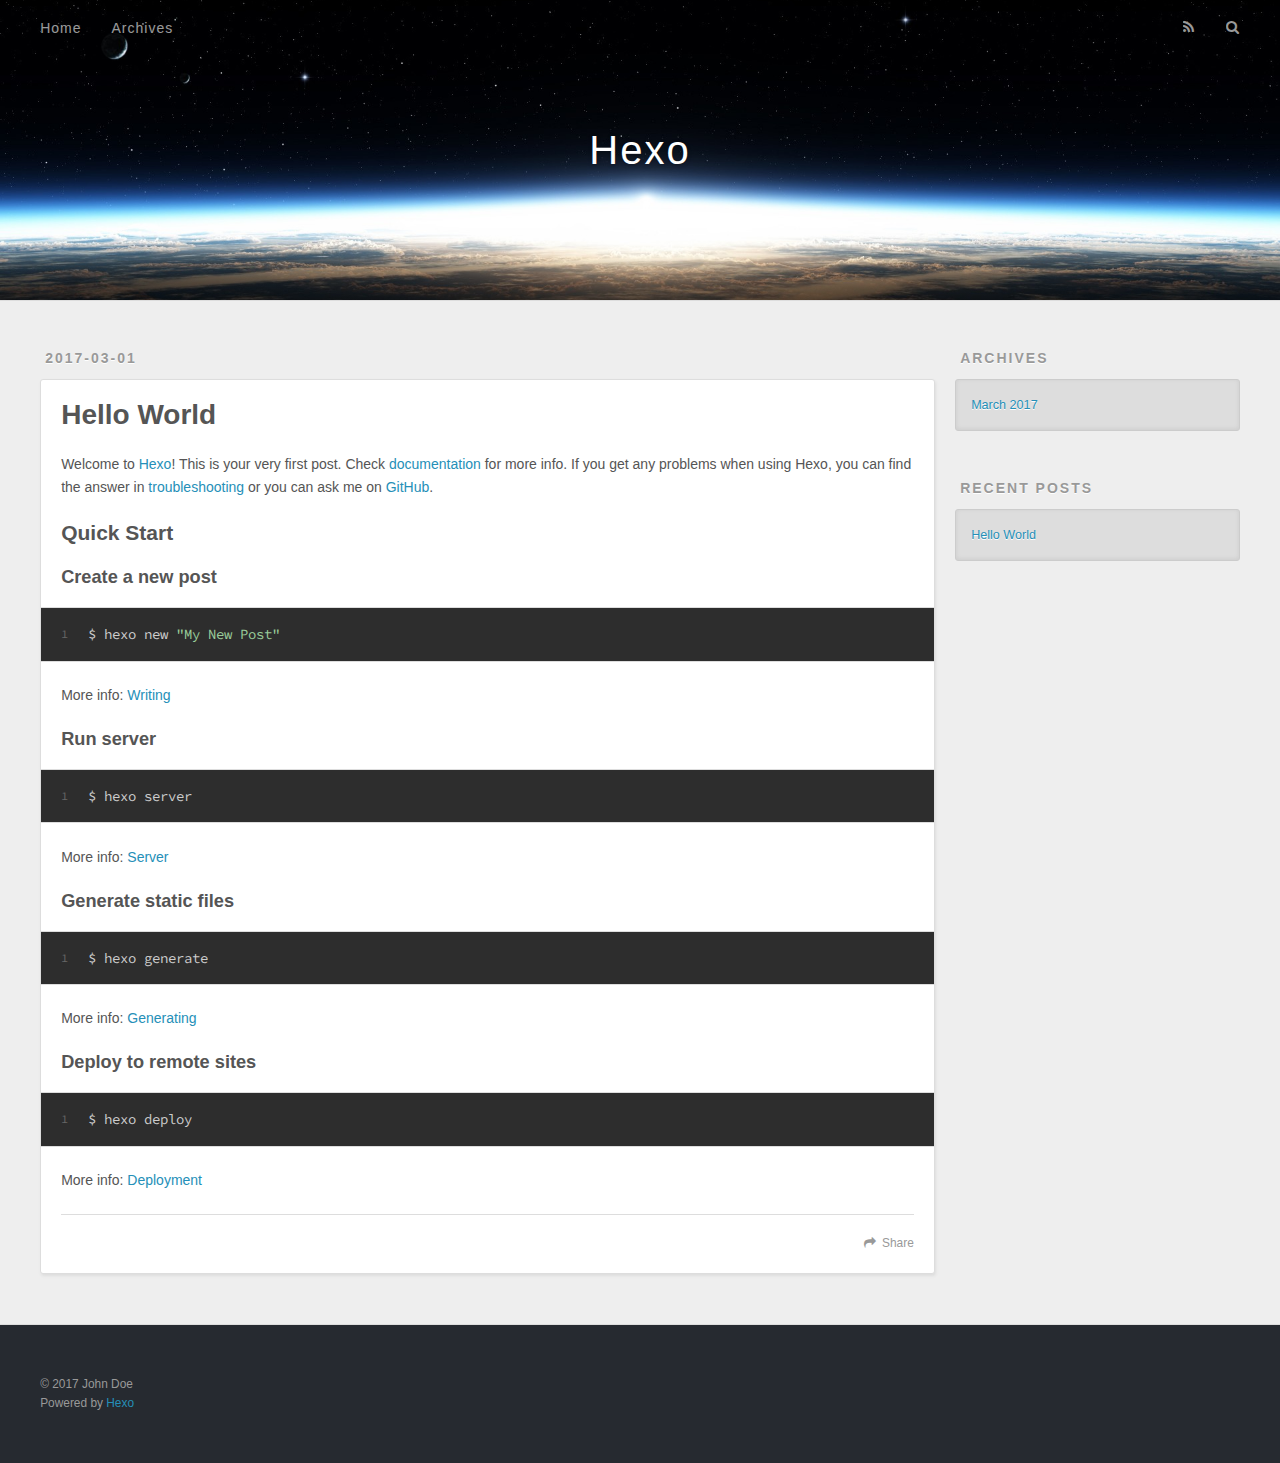
==== index.html @ dafea515 "Site updated: 2017-03-01 22:00:14" ====
<!DOCTYPE html>
<html>
<head>
  <meta charset="utf-8">
  
  <title>Hexo</title>
  <meta name="viewport" content="width=device-width, initial-scale=1, maximum-scale=1">
  <meta property="og:type" content="website">
<meta property="og:title" content="Hexo">
<meta property="og:url" content="http://yoursite.com/index.html">
<meta property="og:site_name" content="Hexo">
<meta name="twitter:card" content="summary">
<meta name="twitter:title" content="Hexo">
  
    <link rel="alternate" href="/atom.xml" title="Hexo" type="application/atom+xml">
  
  
    <link rel="icon" href="/favicon.png">
  
  
    <link href="//fonts.googleapis.com/css?family=Source+Code+Pro" rel="stylesheet" type="text/css">
  
  <link rel="stylesheet" href="/css/style.css">
  

</head>

<body>
  <div id="container">
    <div id="wrap">
      <header id="header">
  <div id="banner"></div>
  <div id="header-outer" class="outer">
    <div id="header-title" class="inner">
      <h1 id="logo-wrap">
        <a href="/" id="logo">Hexo</a>
      </h1>
      
    </div>
    <div id="header-inner" class="inner">
      <nav id="main-nav">
        <a id="main-nav-toggle" class="nav-icon"></a>
        
          <a class="main-nav-link" href="/">Home</a>
        
          <a class="main-nav-link" href="/archives">Archives</a>
        
      </nav>
      <nav id="sub-nav">
        
          <a id="nav-rss-link" class="nav-icon" href="/atom.xml" title="RSS Feed"></a>
        
        <a id="nav-search-btn" class="nav-icon" title="Search"></a>
      </nav>
      <div id="search-form-wrap">
        <form action="//google.com/search" method="get" accept-charset="UTF-8" class="search-form"><input type="search" name="q" results="0" class="search-form-input" placeholder="Search"><button type="submit" class="search-form-submit">&#xF002;</button><input type="hidden" name="sitesearch" value="http://yoursite.com"></form>
      </div>
    </div>
  </div>
</header>
      <div class="outer">
        <section id="main">
  
    <article id="post-hello-world" class="article article-type-post" itemscope itemprop="blogPost">
  <div class="article-meta">
    <a href="/2017/03/01/hello-world/" class="article-date">
  <time datetime="2017-03-01T09:30:20.244Z" itemprop="datePublished">2017-03-01</time>
</a>
    
  </div>
  <div class="article-inner">
    
    
      <header class="article-header">
        
  
    <h1 itemprop="name">
      <a class="article-title" href="/2017/03/01/hello-world/">Hello World</a>
    </h1>
  

      </header>
    
    <div class="article-entry" itemprop="articleBody">
      
        <p>Welcome to <a href="https://hexo.io/" target="_blank" rel="external">Hexo</a>! This is your very first post. Check <a href="https://hexo.io/docs/" target="_blank" rel="external">documentation</a> for more info. If you get any problems when using Hexo, you can find the answer in <a href="https://hexo.io/docs/troubleshooting.html" target="_blank" rel="external">troubleshooting</a> or you can ask me on <a href="https://github.com/hexojs/hexo/issues" target="_blank" rel="external">GitHub</a>.</p>
<h2 id="Quick-Start"><a href="#Quick-Start" class="headerlink" title="Quick Start"></a>Quick Start</h2><h3 id="Create-a-new-post"><a href="#Create-a-new-post" class="headerlink" title="Create a new post"></a>Create a new post</h3><figure class="highlight bash"><table><tr><td class="gutter"><pre><div class="line">1</div></pre></td><td class="code"><pre><div class="line">$ hexo new <span class="string">"My New Post"</span></div></pre></td></tr></table></figure>
<p>More info: <a href="https://hexo.io/docs/writing.html" target="_blank" rel="external">Writing</a></p>
<h3 id="Run-server"><a href="#Run-server" class="headerlink" title="Run server"></a>Run server</h3><figure class="highlight bash"><table><tr><td class="gutter"><pre><div class="line">1</div></pre></td><td class="code"><pre><div class="line">$ hexo server</div></pre></td></tr></table></figure>
<p>More info: <a href="https://hexo.io/docs/server.html" target="_blank" rel="external">Server</a></p>
<h3 id="Generate-static-files"><a href="#Generate-static-files" class="headerlink" title="Generate static files"></a>Generate static files</h3><figure class="highlight bash"><table><tr><td class="gutter"><pre><div class="line">1</div></pre></td><td class="code"><pre><div class="line">$ hexo generate</div></pre></td></tr></table></figure>
<p>More info: <a href="https://hexo.io/docs/generating.html" target="_blank" rel="external">Generating</a></p>
<h3 id="Deploy-to-remote-sites"><a href="#Deploy-to-remote-sites" class="headerlink" title="Deploy to remote sites"></a>Deploy to remote sites</h3><figure class="highlight bash"><table><tr><td class="gutter"><pre><div class="line">1</div></pre></td><td class="code"><pre><div class="line">$ hexo deploy</div></pre></td></tr></table></figure>
<p>More info: <a href="https://hexo.io/docs/deployment.html" target="_blank" rel="external">Deployment</a></p>

      
    </div>
    <footer class="article-footer">
      <a data-url="http://yoursite.com/2017/03/01/hello-world/" data-id="cizr14esw0000bw0eva4n0uul" class="article-share-link">Share</a>
      
      
    </footer>
  </div>
  
</article>


  

</section>
        
          <aside id="sidebar">
  
    

  
    

  
    
  
    
  <div class="widget-wrap">
    <h3 class="widget-title">Archives</h3>
    <div class="widget">
      <ul class="archive-list"><li class="archive-list-item"><a class="archive-list-link" href="/archives/2017/03/">March 2017</a></li></ul>
    </div>
  </div>


  
    
  <div class="widget-wrap">
    <h3 class="widget-title">Recent Posts</h3>
    <div class="widget">
      <ul>
        
          <li>
            <a href="/2017/03/01/hello-world/">Hello World</a>
          </li>
        
      </ul>
    </div>
  </div>

  
</aside>
        
      </div>
      <footer id="footer">
  
  <div class="outer">
    <div id="footer-info" class="inner">
      &copy; 2017 John Doe<br>
      Powered by <a href="http://hexo.io/" target="_blank">Hexo</a>
    </div>
  </div>
</footer>
    </div>
    <nav id="mobile-nav">
  
    <a href="/" class="mobile-nav-link">Home</a>
  
    <a href="/archives" class="mobile-nav-link">Archives</a>
  
</nav>
    

<script src="//ajax.googleapis.com/ajax/libs/jquery/2.0.3/jquery.min.js"></script>


  <link rel="stylesheet" href="/fancybox/jquery.fancybox.css">
  <script src="/fancybox/jquery.fancybox.pack.js"></script>


<script src="/js/script.js"></script>

  </div>
</body>
</html>
---- css/style.css ----
body {
  width: 100%;
}
body:before,
body:after {
  content: "";
  display: table;
}
body:after {
  clear: both;
}
html,
body,
div,
span,
applet,
object,
iframe,
h1,
h2,
h3,
h4,
h5,
h6,
p,
blockquote,
pre,
a,
abbr,
acronym,
address,
big,
cite,
code,
del,
dfn,
em,
img,
ins,
kbd,
q,
s,
samp,
small,
strike,
strong,
sub,
sup,
tt,
var,
dl,
dt,
dd,
ol,
ul,
li,
fieldset,
form,
label,
legend,
table,
caption,
tbody,
tfoot,
thead,
tr,
th,
td {
  margin: 0;
  padding: 0;
  border: 0;
  outline: 0;
  font-weight: inherit;
  font-style: inherit;
  font-family: inherit;
  font-size: 100%;
  vertical-align: baseline;
}
body {
  line-height: 1;
  color: #000;
  background: #fff;
}
ol,
ul {
  list-style: none;
}
table {
  border-collapse: separate;
  border-spacing: 0;
  vertical-align: middle;
}
caption,
th,
td {
  text-align: left;
  font-weight: normal;
  vertical-align: middle;
}
a img {
  border: none;
}
input,
button {
  margin: 0;
  padding: 0;
}
input::-moz-focus-inner,
button::-moz-focus-inner {
  border: 0;
  padding: 0;
}
@font-face {
  font-family: FontAwesome;
  font-style: normal;
  font-weight: normal;
  src: url("fonts/fontawesome-webfont.eot?v=#4.0.3");
  src: url("fonts/fontawesome-webfont.eot?#iefix&v=#4.0.3") format("embedded-opentype"), url("fonts/fontawesome-webfont.woff?v=#4.0.3") format("woff"), url("fonts/fontawesome-webfont.ttf?v=#4.0.3") format("truetype"), url("fonts/fontawesome-webfont.svg#fontawesomeregular?v=#4.0.3") format("svg");
}
html,
body,
#container {
  height: 100%;
}
body {
  background: #eee;
  font: 14px "Helvetica Neue", Helvetica, Arial, sans-serif;
  -webkit-text-size-adjust: 100%;
}
.outer {
  max-width: 1220px;
  margin: 0 auto;
  padding: 0 20px;
}
.outer:before,
.outer:after {
  content: "";
  display: table;
}
.outer:after {
  clear: both;
}
.inner {
  display: inline;
  float: left;
  width: 98.33333333333333%;
  margin: 0 0.833333333333333%;
}
.left,
.alignleft {
  float: left;
}
.right,
.alignright {
  float: right;
}
.clear {
  clear: both;
}
#container {
  position: relative;
}
.mobile-nav-on {
  overflow: hidden;
}
#wrap {
  height: 100%;
  width: 100%;
  position: absolute;
  top: 0;
  left: 0;
  -webkit-transition: 0.2s ease-out;
  -moz-transition: 0.2s ease-out;
  -ms-transition: 0.2s ease-out;
  transition: 0.2s ease-out;
  z-index: 1;
  background: #eee;
}
.mobile-nav-on #wrap {
  left: 280px;
}
@media screen and (min-width: 768px) {
  #main {
    display: inline;
    float: left;
    width: 73.33333333333333%;
    margin: 0 0.833333333333333%;
  }
}
.article-date,
.article-category-link,
.archive-year,
.widget-title {
  text-decoration: none;
  text-transform: uppercase;
  letter-spacing: 2px;
  color: #999;
  margin-bottom: 1em;
  margin-left: 5px;
  line-height: 1em;
  text-shadow: 0 1px #fff;
  font-weight: bold;
}
.article-inner,
.archive-article-inner {
  background: #fff;
  -webkit-box-shadow: 1px 2px 3px #ddd;
  box-shadow: 1px 2px 3px #ddd;
  border: 1px solid #ddd;
  border-radius: 3px;
}
.article-entry h1,
.widget h1 {
  font-size: 2em;
}
.article-entry h2,
.widget h2 {
  font-size: 1.5em;
}
.article-entry h3,
.widget h3 {
  font-size: 1.3em;
}
.article-entry h4,
.widget h4 {
  font-size: 1.2em;
}
.article-entry h5,
.widget h5 {
  font-size: 1em;
}
.article-entry h6,
.widget h6 {
  font-size: 1em;
  color: #999;
}
.article-entry hr,
.widget hr {
  border: 1px dashed #ddd;
}
.article-entry strong,
.widget strong {
  font-weight: bold;
}
.article-entry em,
.widget em,
.article-entry cite,
.widget cite {
  font-style: italic;
}
.article-entry sup,
.widget sup,
.article-entry sub,
.widget sub {
  font-size: 0.75em;
  line-height: 0;
  position: relative;
  vertical-align: baseline;
}
.article-entry sup,
.widget sup {
  top: -0.5em;
}
.article-entry sub,
.widget sub {
  bottom: -0.2em;
}
.article-entry small,
.widget small {
  font-size: 0.85em;
}
.article-entry acronym,
.widget acronym,
.article-entry abbr,
.widget abbr {
  border-bottom: 1px dotted;
}
.article-entry ul,
.widget ul,
.article-entry ol,
.widget ol,
.article-entry dl,
.widget dl {
  margin: 0 20px;
  line-height: 1.6em;
}
.article-entry ul ul,
.widget ul ul,
.article-entry ol ul,
.widget ol ul,
.article-entry ul ol,
.widget ul ol,
.article-entry ol ol,
.widget ol ol {
  margin-top: 0;
  margin-bottom: 0;
}
.article-entry ul,
.widget ul {
  list-style: disc;
}
.article-entry ol,
.widget ol {
  list-style: decimal;
}
.article-entry dt,
.widget dt {
  font-weight: bold;
}
#header {
  height: 300px;
  position: relative;
  border-bottom: 1px solid #ddd;
}
#header:before,
#header:after {
  content: "";
  position: absolute;
  left: 0;
  right: 0;
  height: 40px;
}
#header:before {
  top: 0;
  background: -webkit-linear-gradient(rgba(0,0,0,0.2), transparent);
  background: -moz-linear-gradient(rgba(0,0,0,0.2), transparent);
  background: -ms-linear-gradient(rgba(0,0,0,0.2), transparent);
  background: linear-gradient(rgba(0,0,0,0.2), transparent);
}
#header:after {
  bottom: 0;
  background: -webkit-linear-gradient(transparent, rgba(0,0,0,0.2));
  background: -moz-linear-gradient(transparent, rgba(0,0,0,0.2));
  background: -ms-linear-gradient(transparent, rgba(0,0,0,0.2));
  background: linear-gradient(transparent, rgba(0,0,0,0.2));
}
#header-outer {
  height: 100%;
  position: relative;
}
#header-inner {
  position: relative;
  overflow: hidden;
}
#banner {
  position: absolute;
  top: 0;
  left: 0;
  width: 100%;
  height: 100%;
  background: url("images/banner.jpg") center #000;
  -webkit-background-size: cover;
  -moz-background-size: cover;
  background-size: cover;
  z-index: -1;
}
#header-title {
  text-align: center;
  height: 40px;
  position: absolute;
  top: 50%;
  left: 0;
  margin-top: -20px;
}
#logo,
#subtitle {
  text-decoration: none;
  color: #fff;
  font-weight: 300;
  text-shadow: 0 1px 4px rgba(0,0,0,0.3);
}
#logo {
  font-size: 40px;
  line-height: 40px;
  letter-spacing: 2px;
}
#subtitle {
  font-size: 16px;
  line-height: 16px;
  letter-spacing: 1px;
}
#subtitle-wrap {
  margin-top: 16px;
}
#main-nav {
  float: left;
  margin-left: -15px;
}
.nav-icon,
.main-nav-link {
  float: left;
  color: #fff;
  opacity: 0.6;
  text-decoration: none;
  text-shadow: 0 1px rgba(0,0,0,0.2);
  -webkit-transition: opacity 0.2s;
  -moz-transition: opacity 0.2s;
  -ms-transition: opacity 0.2s;
  transition: opacity 0.2s;
  display: block;
  padding: 20px 15px;
}
.nav-icon:hover,
.main-nav-link:hover {
  opacity: 1;
}
.nav-icon {
  font-family: FontAwesome;
  text-align: center;
  font-size: 14px;
  width: 14px;
  height: 14px;
  padding: 20px 15px;
  position: relative;
  cursor: pointer;
}
.main-nav-link {
  font-weight: 300;
  letter-spacing: 1px;
}
@media screen and (max-width: 479px) {
  .main-nav-link {
    display: none;
  }
}
#main-nav-toggle {
  display: none;
}
#main-nav-toggle:before {
  content: "\f0c9";
}
@media screen and (max-width: 479px) {
  #main-nav-toggle {
    display: block;
  }
}
#sub-nav {
  float: right;
  margin-right: -15px;
}
#nav-rss-link:before {
  content: "\f09e";
}
#nav-search-btn:before {
  content: "\f002";
}
#search-form-wrap {
  position: absolute;
  top: 15px;
  width: 150px;
  height: 30px;
  right: -150px;
  opacity: 0;
  -webkit-transition: 0.2s ease-out;
  -moz-transition: 0.2s ease-out;
  -ms-transition: 0.2s ease-out;
  transition: 0.2s ease-out;
}
#search-form-wrap.on {
  opacity: 1;
  right: 0;
}
@media screen and (max-width: 479px) {
  #search-form-wrap {
    width: 100%;
    right: -100%;
  }
}
.search-form {
  position: absolute;
  top: 0;
  left: 0;
  right: 0;
  background: #fff;
  padding: 5px 15px;
  border-radius: 15px;
  -webkit-box-shadow: 0 0 10px rgba(0,0,0,0.3);
  box-shadow: 0 0 10px rgba(0,0,0,0.3);
}
.search-form-input {
  border: none;
  background: none;
  color: #555;
  width: 100%;
  font: 13px "Helvetica Neue", Helvetica, Arial, sans-serif;
  outline: none;
}
.search-form-input::-webkit-search-results-decoration,
.search-form-input::-webkit-search-cancel-button {
  -webkit-appearance: none;
}
.search-form-submit {
  position: absolute;
  top: 50%;
  right: 10px;
  margin-top: -7px;
  font: 13px FontAwesome;
  border: none;
  background: none;
  color: #bbb;
  cursor: pointer;
}
.search-form-submit:hover,
.search-form-submit:focus {
  color: #777;
}
.article {
  margin: 50px 0;
}
.article-inner {
  overflow: hidden;
}
.article-meta:before,
.article-meta:after {
  content: "";
  display: table;
}
.article-meta:after {
  clear: both;
}
.article-date {
  float: left;
}
.article-category {
  float: left;
  line-height: 1em;
  color: #ccc;
  text-shadow: 0 1px #fff;
  margin-left: 8px;
}
.article-category:before {
  content: "\2022";
}
.article-category-link {
  margin: 0 12px 1em;
}
.article-header {
  padding: 20px 20px 0;
}
.article-title {
  text-decoration: none;
  font-size: 2em;
  font-weight: bold;
  color: #555;
  line-height: 1.1em;
  -webkit-transition: color 0.2s;
  -moz-transition: color 0.2s;
  -ms-transition: color 0.2s;
  transition: color 0.2s;
}
a.article-title:hover {
  color: #258fb8;
}
.article-entry {
  color: #555;
  padding: 0 20px;
}
.article-entry:before,
.article-entry:after {
  content: "";
  display: table;
}
.article-entry:after {
  clear: both;
}
.article-entry p,
.article-entry table {
  line-height: 1.6em;
  margin: 1.6em 0;
}
.article-entry h1,
.article-entry h2,
.article-entry h3,
.article-entry h4,
.article-entry h5,
.article-entry h6 {
  font-weight: bold;
}
.article-entry h1,
.article-entry h2,
.article-entry h3,
.article-entry h4,
.article-entry h5,
.article-entry h6 {
  line-height: 1.1em;
  margin: 1.1em 0;
}
.article-entry a {
  color: #258fb8;
  text-decoration: none;
}
.article-entry a:hover {
  text-decoration: underline;
}
.article-entry ul,
.article-entry ol,
.article-entry dl {
  margin-top: 1.6em;
  margin-bottom: 1.6em;
}
.article-entry img,
.article-entry video {
  max-width: 100%;
  height: auto;
  display: block;
  margin: auto;
}
.article-entry iframe {
  border: none;
}
.article-entry table {
  width: 100%;
  border-collapse: collapse;
  border-spacing: 0;
}
.article-entry th {
  font-weight: bold;
  border-bottom: 3px solid #ddd;
  padding-bottom: 0.5em;
}
.article-entry td {
  border-bottom: 1px solid #ddd;
  padding: 10px 0;
}
.article-entry blockquote {
  font-family: Georgia, "Times New Roman", serif;
  font-size: 1.4em;
  margin: 1.6em 20px;
  text-align: center;
}
.article-entry blockquote footer {
  font-size: 14px;
  margin: 1.6em 0;
  font-family: "Helvetica Neue", Helvetica, Arial, sans-serif;
}
.article-entry blockquote footer cite:before {
  content: "—";
  padding: 0 0.5em;
}
.article-entry .pullquote {
  text-align: left;
  width: 45%;
  margin: 0;
}
.article-entry .pullquote.left {
  margin-left: 0.5em;
  margin-right: 1em;
}
.article-entry .pullquote.right {
  margin-right: 0.5em;
  margin-left: 1em;
}
.article-entry .caption {
  color: #999;
  display: block;
  font-size: 0.9em;
  margin-top: 0.5em;
  position: relative;
  text-align: center;
}
.article-entry .video-container {
  position: relative;
  padding-top: 56.25%;
  height: 0;
  overflow: hidden;
}
.article-entry .video-container iframe,
.article-entry .video-container object,
.article-entry .video-container embed {
  position: absolute;
  top: 0;
  left: 0;
  width: 100%;
  height: 100%;
  margin-top: 0;
}
.article-more-link a {
  display: inline-block;
  line-height: 1em;
  padding: 6px 15px;
  border-radius: 15px;
  background: #eee;
  color: #999;
  text-shadow: 0 1px #fff;
  text-decoration: none;
}
.article-more-link a:hover {
  background: #258fb8;
  color: #fff;
  text-decoration: none;
  text-shadow: 0 1px #1e7293;
}
.article-footer {
  font-size: 0.85em;
  line-height: 1.6em;
  border-top: 1px solid #ddd;
  padding-top: 1.6em;
  margin: 0 20px 20px;
}
.article-footer:before,
.article-footer:after {
  content: "";
  display: table;
}
.article-footer:after {
  clear: both;
}
.article-footer a {
  color: #999;
  text-decoration: none;
}
.article-footer a:hover {
  color: #555;
}
.article-tag-list-item {
  float: left;
  margin-right: 10px;
}
.article-tag-list-link:before {
  content: "#";
}
.article-comment-link {
  float: right;
}
.article-comment-link:before {
  content: "\f075";
  font-family: FontAwesome;
  padding-right: 8px;
}
.article-share-link {
  cursor: pointer;
  float: right;
  margin-left: 20px;
}
.article-share-link:before {
  content: "\f064";
  font-family: FontAwesome;
  padding-right: 6px;
}
#article-nav {
  position: relative;
}
#article-nav:before,
#article-nav:after {
  content: "";
  display: table;
}
#article-nav:after {
  clear: both;
}
@media screen and (min-width: 768px) {
  #article-nav {
    margin: 50px 0;
  }
  #article-nav:before {
    width: 8px;
    height: 8px;
    position: absolute;
    top: 50%;
    left: 50%;
    margin-top: -4px;
    margin-left: -4px;
    content: "";
    border-radius: 50%;
    background: #ddd;
    -webkit-box-shadow: 0 1px 2px #fff;
    box-shadow: 0 1px 2px #fff;
  }
}
.article-nav-link-wrap {
  text-decoration: none;
  text-shadow: 0 1px #fff;
  color: #999;
  -webkit-box-sizing: border-box;
  -moz-box-sizing: border-box;
  box-sizing: border-box;
  margin-top: 50px;
  text-align: center;
  display: block;
}
.article-nav-link-wrap:hover {
  color: #555;
}
@media screen and (min-width: 768px) {
  .article-nav-link-wrap {
    width: 50%;
    margin-top: 0;
  }
}
@media screen and (min-width: 768px) {
  #article-nav-newer {
    float: left;
    text-align: right;
    padding-right: 20px;
  }
}
@media screen and (min-width: 768px) {
  #article-nav-older {
    float: right;
    text-align: left;
    padding-left: 20px;
  }
}
.article-nav-caption {
  text-transform: uppercase;
  letter-spacing: 2px;
  color: #ddd;
  line-height: 1em;
  font-weight: bold;
}
#article-nav-newer .article-nav-caption {
  margin-right: -2px;
}
.article-nav-title {
  font-size: 0.85em;
  line-height: 1.6em;
  margin-top: 0.5em;
}
.article-share-box {
  position: absolute;
  display: none;
  background: #fff;
  -webkit-box-shadow: 1px 2px 10px rgba(0,0,0,0.2);
  box-shadow: 1px 2px 10px rgba(0,0,0,0.2);
  border-radius: 3px;
  margin-left: -145px;
  overflow: hidden;
  z-index: 1;
}
.article-share-box.on {
  display: block;
}
.article-share-input {
  width: 100%;
  background: none;
  -webkit-box-sizing: border-box;
  -moz-box-sizing: border-box;
  box-sizing: border-box;
  font: 14px "Helvetica Neue", Helvetica, Arial, sans-serif;
  padding: 0 15px;
  color: #555;
  outline: none;
  border: 1px solid #ddd;
  border-radius: 3px 3px 0 0;
  height: 36px;
  line-height: 36px;
}
.article-share-links {
  background: #eee;
}
.article-share-links:before,
.article-share-links:after {
  content: "";
  display: table;
}
.article-share-links:after {
  clear: both;
}
.article-share-twitter,
.article-share-facebook,
.article-share-pinterest,
.article-share-google {
  width: 50px;
  height: 36px;
  display: block;
  float: left;
  position: relative;
  color: #999;
  text-shadow: 0 1px #fff;
}
.article-share-twitter:before,
.article-share-facebook:before,
.article-share-pinterest:before,
.article-share-google:before {
  font-size: 20px;
  font-family: FontAwesome;
  width: 20px;
  height: 20px;
  position: absolute;
  top: 50%;
  left: 50%;
  margin-top: -10px;
  margin-left: -10px;
  text-align: center;
}
.article-share-twitter:hover,
.article-share-facebook:hover,
.article-share-pinterest:hover,
.article-share-google:hover {
  color: #fff;
}
.article-share-twitter:before {
  content: "\f099";
}
.article-share-twitter:hover {
  background: #00aced;
  text-shadow: 0 1px #008abe;
}
.article-share-facebook:before {
  content: "\f09a";
}
.article-share-facebook:hover {
  background: #3b5998;
  text-shadow: 0 1px #2f477a;
}
.article-share-pinterest:before {
  content: "\f0d2";
}
.article-share-pinterest:hover {
  background: #cb2027;
  text-shadow: 0 1px #a21a1f;
}
.article-share-google:before {
  content: "\f0d5";
}
.article-share-google:hover {
  background: #dd4b39;
  text-shadow: 0 1px #be3221;
}
.article-gallery {
  background: #000;
  position: relative;
}
.article-gallery-photos {
  position: relative;
  overflow: hidden;
}
.article-gallery-img {
  display: none;
  max-width: 100%;
}
.article-gallery-img:first-child {
  display: block;
}
.article-gallery-img.loaded {
  position: absolute;
  display: block;
}
.article-gallery-img img {
  display: block;
  max-width: 100%;
  margin: 0 auto;
}
#comments {
  background: #fff;
  -webkit-box-shadow: 1px 2px 3px #ddd;
  box-shadow: 1px 2px 3px #ddd;
  padding: 20px;
  border: 1px solid #ddd;
  border-radius: 3px;
  margin: 50px 0;
}
#comments a {
  color: #258fb8;
}
.archives-wrap {
  margin: 50px 0;
}
.archives:before,
.archives:after {
  content: "";
  display: table;
}
.archives:after {
  clear: both;
}
.archive-year-wrap {
  margin-bottom: 1em;
}
.archives {
  -webkit-column-gap: 10px;
  -moz-column-gap: 10px;
  column-gap: 10px;
}
@media screen and (min-width: 480px) and (max-width: 767px) {
  .archives {
    -webkit-column-count: 2;
    -moz-column-count: 2;
    column-count: 2;
  }
}
@media screen and (min-width: 768px) {
  .archives {
    -webkit-column-count: 3;
    -moz-column-count: 3;
    column-count: 3;
  }
}
.archive-article {
  -webkit-column-break-inside: avoid;
  page-break-inside: avoid;
  overflow: hidden;
  break-inside: avoid-column;
}
.archive-article-inner {
  padding: 10px;
  margin-bottom: 15px;
}
.archive-article-title {
  text-decoration: none;
  font-weight: bold;
  color: #555;
  -webkit-transition: color 0.2s;
  -moz-transition: color 0.2s;
  -ms-transition: color 0.2s;
  transition: color 0.2s;
  line-height: 1.6em;
}
.archive-article-title:hover {
  color: #258fb8;
}
.archive-article-footer {
  margin-top: 1em;
}
.archive-article-date {
  color: #999;
  text-decoration: none;
  font-size: 0.85em;
  line-height: 1em;
  margin-bottom: 0.5em;
  display: block;
}
#page-nav {
  margin: 50px auto;
  background: #fff;
  -webkit-box-shadow: 1px 2px 3px #ddd;
  box-shadow: 1px 2px 3px #ddd;
  border: 1px solid #ddd;
  border-radius: 3px;
  text-align: center;
  color: #999;
  overflow: hidden;
}
#page-nav:before,
#page-nav:after {
  content: "";
  display: table;
}
#page-nav:after {
  clear: both;
}
#page-nav a,
#page-nav span {
  padding: 10px 20px;
  line-height: 1;
  height: 2ex;
}
#page-nav a {
  color: #999;
  text-decoration: none;
}
#page-nav a:hover {
  background: #999;
  color: #fff;
}
#page-nav .prev {
  float: left;
}
#page-nav .next {
  float: right;
}
#page-nav .page-number {
  display: inline-block;
}
@media screen and (max-width: 479px) {
  #page-nav .page-number {
    display: none;
  }
}
#page-nav .current {
  color: #555;
  font-weight: bold;
}
#page-nav .space {
  color: #ddd;
}
#footer {
  background: #262a30;
  padding: 50px 0;
  border-top: 1px solid #ddd;
  color: #999;
}
#footer a {
  color: #258fb8;
  text-decoration: none;
}
#footer a:hover {
  text-decoration: underline;
}
#footer-info {
  line-height: 1.6em;
  font-size: 0.85em;
}
.article-entry pre,
.article-entry .highlight {
  background: #2d2d2d;
  margin: 0 -20px;
  padding: 15px 20px;
  border-style: solid;
  border-color: #ddd;
  border-width: 1px 0;
  overflow: auto;
  color: #ccc;
  line-height: 22.400000000000002px;
}
.article-entry .highlight .gutter pre,
.article-entry .gist .gist-file .gist-data .line-numbers {
  color: #666;
  font-size: 0.85em;
}
.article-entry pre,
.article-entry code {
  font-family: "Source Code Pro", Consolas, Monaco, Menlo, Consolas, monospace;
}
.article-entry code {
  background: #eee;
  text-shadow: 0 1px #fff;
  padding: 0 0.3em;
}
.article-entry pre code {
  background: none;
  text-shadow: none;
  padding: 0;
}
.article-entry .highlight pre {
  border: none;
  margin: 0;
  padding: 0;
}
.article-entry .highlight table {
  margin: 0;
  width: auto;
}
.article-entry .highlight td {
  border: none;
  padding: 0;
}
.article-entry .highlight figcaption {
  font-size: 0.85em;
  color: #999;
  line-height: 1em;
  margin-bottom: 1em;
}
.article-entry .highlight figcaption:before,
.article-entry .highlight figcaption:after {
  content: "";
  display: table;
}
.article-entry .highlight figcaption:after {
  clear: both;
}
.article-entry .highlight figcaption a {
  float: right;
}
.article-entry .highlight .gutter pre {
  text-align: right;
  padding-right: 20px;
}
.article-entry .highlight .line {
  height: 22.400000000000002px;
}
.article-entry .highlight .line.marked {
  background: #515151;
}
.article-entry .gist {
  margin: 0 -20px;
  border-style: solid;
  border-color: #ddd;
  border-width: 1px 0;
  background: #2d2d2d;
  padding: 15px 20px 15px 0;
}
.article-entry .gist .gist-file {
  border: none;
  font-family: "Source Code Pro", Consolas, Monaco, Menlo, Consolas, monospace;
  margin: 0;
}
.article-entry .gist .gist-file .gist-data {
  background: none;
  border: none;
}
.article-entry .gist .gist-file .gist-data .line-numbers {
  background: none;
  border: none;
  padding: 0 20px 0 0;
}
.article-entry .gist .gist-file .gist-data .line-data {
  padding: 0 !important;
}
.article-entry .gist .gist-file .highlight {
  margin: 0;
  padding: 0;
  border: none;
}
.article-entry .gist .gist-file .gist-meta {
  background: #2d2d2d;
  color: #999;
  font: 0.85em "Helvetica Neue", Helvetica, Arial, sans-serif;
  text-shadow: 0 0;
  padding: 0;
  margin-top: 1em;
  margin-left: 20px;
}
.article-entry .gist .gist-file .gist-meta a {
  color: #258fb8;
  font-weight: normal;
}
.article-entry .gist .gist-file .gist-meta a:hover {
  text-decoration: underline;
}
pre .comment,
pre .title {
  color: #999;
}
pre .variable,
pre .attribute,
pre .tag,
pre .regexp,
pre .ruby .constant,
pre .xml .tag .title,
pre .xml .pi,
pre .xml .doctype,
pre .html .doctype,
pre .css .id,
pre .css .class,
pre .css .pseudo {
  color: #f2777a;
}
pre .number,
pre .preprocessor,
pre .built_in,
pre .literal,
pre .params,
pre .constant {
  color: #f99157;
}
pre .class,
pre .ruby .class .title,
pre .css .rules .attribute {
  color: #9c9;
}
pre .string,
pre .value,
pre .inheritance,
pre .header,
pre .ruby .symbol,
pre .xml .cdata {
  color: #9c9;
}
pre .css .hexcolor {
  color: #6cc;
}
pre .function,
pre .python .decorator,
pre .python .title,
pre .ruby .function .title,
pre .ruby .title .keyword,
pre .perl .sub,
pre .javascript .title,
pre .coffeescript .title {
  color: #69c;
}
pre .keyword,
pre .javascript .function {
  color: #c9c;
}
@media screen and (max-width: 479px) {
  #mobile-nav {
    position: absolute;
    top: 0;
    left: 0;
    width: 280px;
    height: 100%;
    background: #191919;
    border-right: 1px solid #fff;
  }
}
@media screen and (max-width: 479px) {
  .mobile-nav-link {
    display: block;
    color: #999;
    text-decoration: none;
    padding: 15px 20px;
    font-weight: bold;
  }
  .mobile-nav-link:hover {
    color: #fff;
  }
}
@media screen and (min-width: 768px) {
  #sidebar {
    display: inline;
    float: left;
    width: 23.333333333333332%;
    margin: 0 0.833333333333333%;
  }
}
.widget-wrap {
  margin: 50px 0;
}
.widget {
  color: #777;
  text-shadow: 0 1px #fff;
  background: #ddd;
  -webkit-box-shadow: 0 -1px 4px #ccc inset;
  box-shadow: 0 -1px 4px #ccc inset;
  border: 1px solid #ccc;
  padding: 15px;
  border-radius: 3px;
}
.widget a {
  color: #258fb8;
  text-decoration: none;
}
.widget a:hover {
  text-decoration: underline;
}
.widget ul ul,
.widget ol ul,
.widget dl ul,
.widget ul ol,
.widget ol ol,
.widget dl ol,
.widget ul dl,
.widget ol dl,
.widget dl dl {
  margin-left: 15px;
  list-style: disc;
}
.widget {
  line-height: 1.6em;
  word-wrap: break-word;
  font-size: 0.9em;
}
.widget ul,
.widget ol {
  list-style: none;
  margin: 0;
}
.widget ul ul,
.widget ol ul,
.widget ul ol,
.widget ol ol {
  margin: 0 20px;
}
.widget ul ul,
.widget ol ul {
  list-style: disc;
}
.widget ul ol,
.widget ol ol {
  list-style: decimal;
}
.category-list-count,
.tag-list-count,
.archive-list-count {
  padding-left: 5px;
  color: #999;
  font-size: 0.85em;
}
.category-list-count:before,
.tag-list-count:before,
.archive-list-count:before {
  content: "(";
}
.category-list-count:after,
.tag-list-count:after,
.archive-list-count:after {
  content: ")";
}
.tagcloud a {
  margin-right: 5px;
  display: inline-block;
}
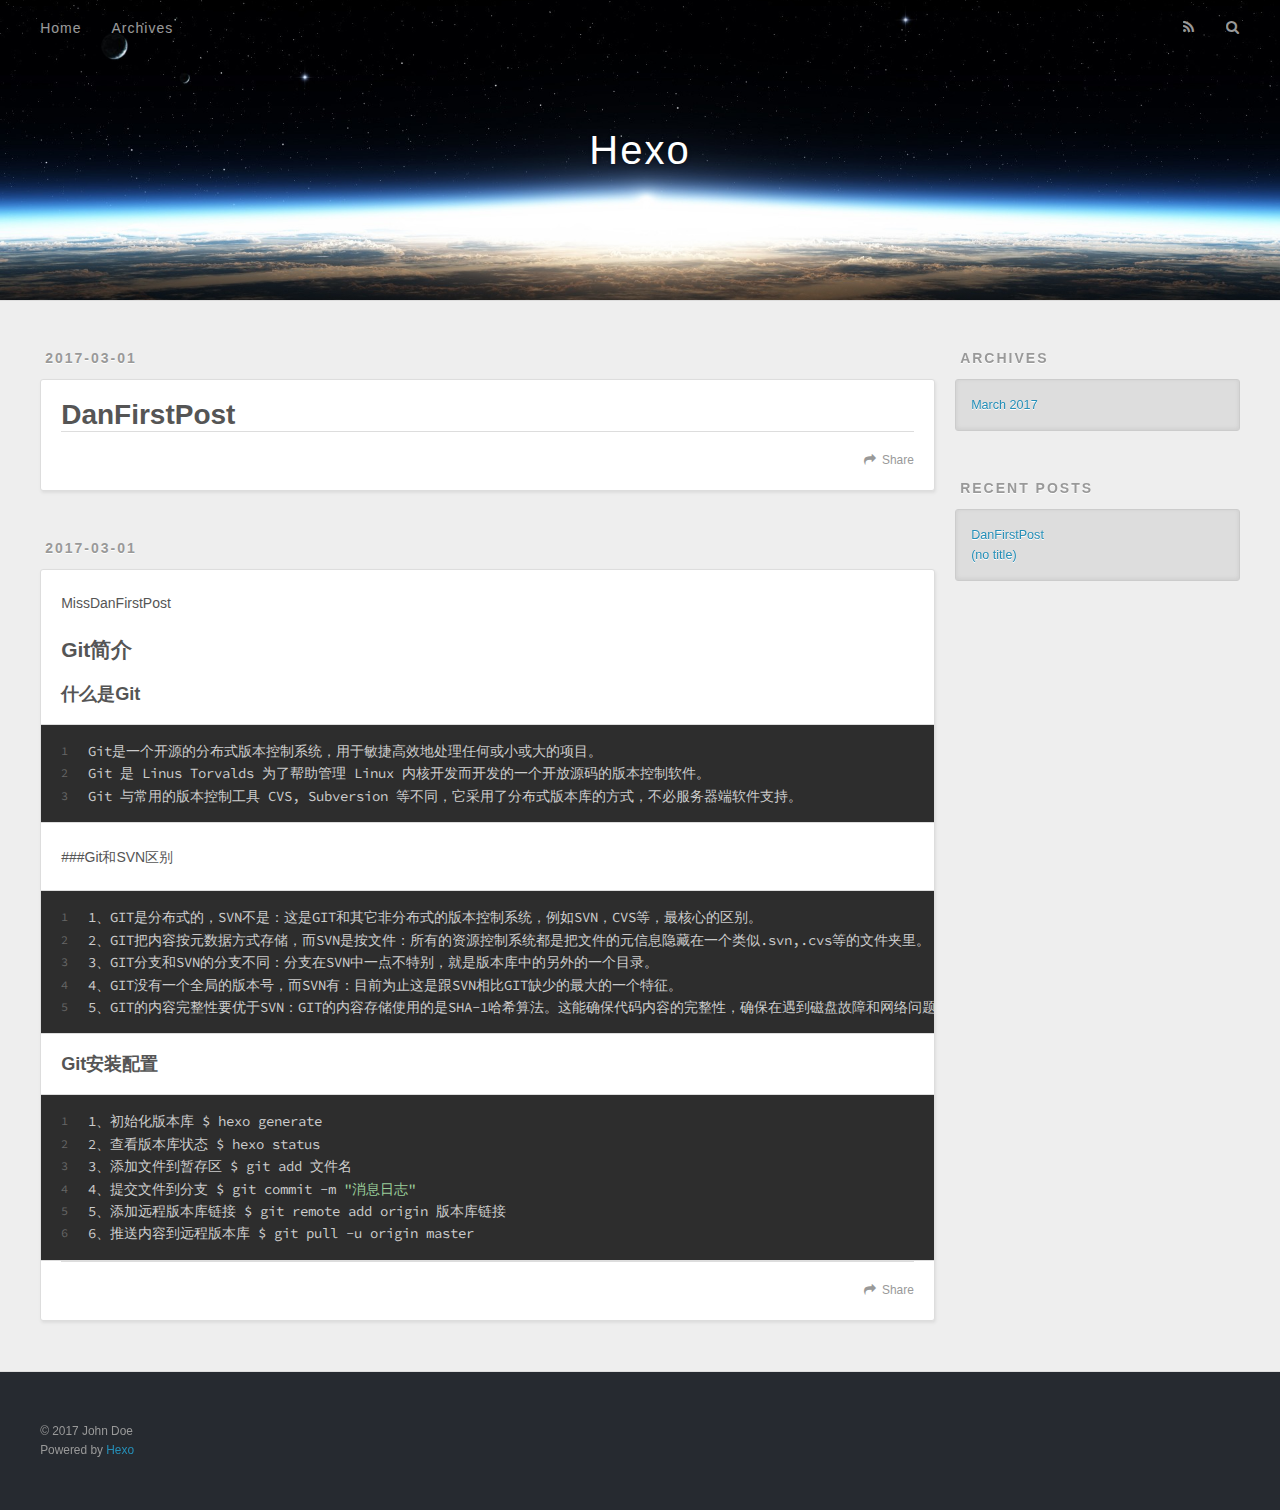
==== commit bebe3355: "Site updated: 2017-03-01 22:30:04" ====
--- a/index.html
+++ b/index.html
@@ -61,6 +61,42 @@
       <div class="outer">
         <section id="main">
   
+    <article id="post-DanFirstPost" class="article article-type-post" itemscope itemprop="blogPost">
+  <div class="article-meta">
+    <a href="/2017/03/01/DanFirstPost/" class="article-date">
+  <time datetime="2017-03-01T14:04:24.000Z" itemprop="datePublished">2017-03-01</time>
+</a>
+    
+  </div>
+  <div class="article-inner">
+    
+    
+      <header class="article-header">
+        
+  
+    <h1 itemprop="name">
+      <a class="article-title" href="/2017/03/01/DanFirstPost/">DanFirstPost</a>
+    </h1>
+  
+
+      </header>
+    
+    <div class="article-entry" itemprop="articleBody">
+      
+        
+      
+    </div>
+    <footer class="article-footer">
+      <a data-url="http://yoursite.com/2017/03/01/DanFirstPost/" data-id="cizr1rep90001ok0e0jvfhgcm" class="article-share-link">Share</a>
+      
+      
+    </footer>
+  </div>
+  
+</article>
+
+
+  
     <article id="post-hello-world" class="article article-type-post" itemscope itemprop="blogPost">
   <div class="article-meta">
     <a href="/2017/03/01/hello-world/" class="article-date">
@@ -71,32 +107,18 @@
   <div class="article-inner">
     
     
-      <header class="article-header">
-        
-  
-    <h1 itemprop="name">
-      <a class="article-title" href="/2017/03/01/hello-world/">Hello World</a>
-    </h1>
-  
-
-      </header>
-    
     <div class="article-entry" itemprop="articleBody">
       
-        <p>Welcome to <a href="https://hexo.io/" target="_blank" rel="external">Hexo</a>! This is your very first post. Check <a href="https://hexo.io/docs/" target="_blank" rel="external">documentation</a> for more info. If you get any problems when using Hexo, you can find the answer in <a href="https://hexo.io/docs/troubleshooting.html" target="_blank" rel="external">troubleshooting</a> or you can ask me on <a href="https://github.com/hexojs/hexo/issues" target="_blank" rel="external">GitHub</a>.</p>
-<h2 id="Quick-Start"><a href="#Quick-Start" class="headerlink" title="Quick Start"></a>Quick Start</h2><h3 id="Create-a-new-post"><a href="#Create-a-new-post" class="headerlink" title="Create a new post"></a>Create a new post</h3><figure class="highlight bash"><table><tr><td class="gutter"><pre><div class="line">1</div></pre></td><td class="code"><pre><div class="line">$ hexo new <span class="string">"My New Post"</span></div></pre></td></tr></table></figure>
-<p>More info: <a href="https://hexo.io/docs/writing.html" target="_blank" rel="external">Writing</a></p>
-<h3 id="Run-server"><a href="#Run-server" class="headerlink" title="Run server"></a>Run server</h3><figure class="highlight bash"><table><tr><td class="gutter"><pre><div class="line">1</div></pre></td><td class="code"><pre><div class="line">$ hexo server</div></pre></td></tr></table></figure>
-<p>More info: <a href="https://hexo.io/docs/server.html" target="_blank" rel="external">Server</a></p>
-<h3 id="Generate-static-files"><a href="#Generate-static-files" class="headerlink" title="Generate static files"></a>Generate static files</h3><figure class="highlight bash"><table><tr><td class="gutter"><pre><div class="line">1</div></pre></td><td class="code"><pre><div class="line">$ hexo generate</div></pre></td></tr></table></figure>
-<p>More info: <a href="https://hexo.io/docs/generating.html" target="_blank" rel="external">Generating</a></p>
-<h3 id="Deploy-to-remote-sites"><a href="#Deploy-to-remote-sites" class="headerlink" title="Deploy to remote sites"></a>Deploy to remote sites</h3><figure class="highlight bash"><table><tr><td class="gutter"><pre><div class="line">1</div></pre></td><td class="code"><pre><div class="line">$ hexo deploy</div></pre></td></tr></table></figure>
-<p>More info: <a href="https://hexo.io/docs/deployment.html" target="_blank" rel="external">Deployment</a></p>
+        <p>MissDanFirstPost</p>
+<h2 id="Git简介"><a href="#Git简介" class="headerlink" title="Git简介"></a>Git简介</h2><h3 id="什么是Git"><a href="#什么是Git" class="headerlink" title="什么是Git"></a>什么是Git</h3><figure class="highlight bash"><table><tr><td class="gutter"><pre><div class="line">1</div><div class="line">2</div><div class="line">3</div></pre></td><td class="code"><pre><div class="line">Git是一个开源的分布式版本控制系统，用于敏捷高效地处理任何或小或大的项目。</div><div class="line">Git 是 Linus Torvalds 为了帮助管理 Linux 内核开发而开发的一个开放源码的版本控制软件。</div><div class="line">Git 与常用的版本控制工具 CVS, Subversion 等不同，它采用了分布式版本库的方式，不必服务器端软件支持。</div></pre></td></tr></table></figure>
+<p>###Git和SVN区别</p>
+<figure class="highlight bash"><table><tr><td class="gutter"><pre><div class="line">1</div><div class="line">2</div><div class="line">3</div><div class="line">4</div><div class="line">5</div></pre></td><td class="code"><pre><div class="line">1、GIT是分布式的，SVN不是：这是GIT和其它非分布式的版本控制系统，例如SVN，CVS等，最核心的区别。</div><div class="line">2、GIT把内容按元数据方式存储，而SVN是按文件：所有的资源控制系统都是把文件的元信息隐藏在一个类似.svn,.cvs等的文件夹里。</div><div class="line">3、GIT分支和SVN的分支不同：分支在SVN中一点不特别，就是版本库中的另外的一个目录。</div><div class="line">4、GIT没有一个全局的版本号，而SVN有：目前为止这是跟SVN相比GIT缺少的最大的一个特征。</div><div class="line">5、GIT的内容完整性要优于SVN：GIT的内容存储使用的是SHA-1哈希算法。这能确保代码内容的完整性，确保在遇到磁盘故障和网络问题时降低对版本库的破坏。</div></pre></td></tr></table></figure>
+<h3 id="Git安装配置"><a href="#Git安装配置" class="headerlink" title="Git安装配置"></a>Git安装配置</h3><figure class="highlight bash"><table><tr><td class="gutter"><pre><div class="line">1</div><div class="line">2</div><div class="line">3</div><div class="line">4</div><div class="line">5</div><div class="line">6</div></pre></td><td class="code"><pre><div class="line">1、初始化版本库 $ hexo generate</div><div class="line">2、查看版本库状态 $ hexo status</div><div class="line">3、添加文件到暂存区 $ git add 文件名</div><div class="line">4、提交文件到分支 $ git commit -m <span class="string">"消息日志"</span></div><div class="line">5、添加远程版本库链接 $ git remote add origin 版本库链接</div><div class="line">6、推送内容到远程版本库 $ git pull -u origin master</div></pre></td></tr></table></figure>
 
       
     </div>
     <footer class="article-footer">
-      <a data-url="http://yoursite.com/2017/03/01/hello-world/" data-id="cizr14esw0000bw0eva4n0uul" class="article-share-link">Share</a>
+      <a data-url="http://yoursite.com/2017/03/01/hello-world/" data-id="cizr1reoe0000ok0ex4f7kmu6" class="article-share-link">Share</a>
       
       
     </footer>
@@ -136,7 +158,11 @@
       <ul>
         
           <li>
-            <a href="/2017/03/01/hello-world/">Hello World</a>
+            <a href="/2017/03/01/DanFirstPost/">DanFirstPost</a>
+          </li>
+        
+          <li>
+            <a href="/2017/03/01/hello-world/">(no title)</a>
           </li>
         
       </ul>
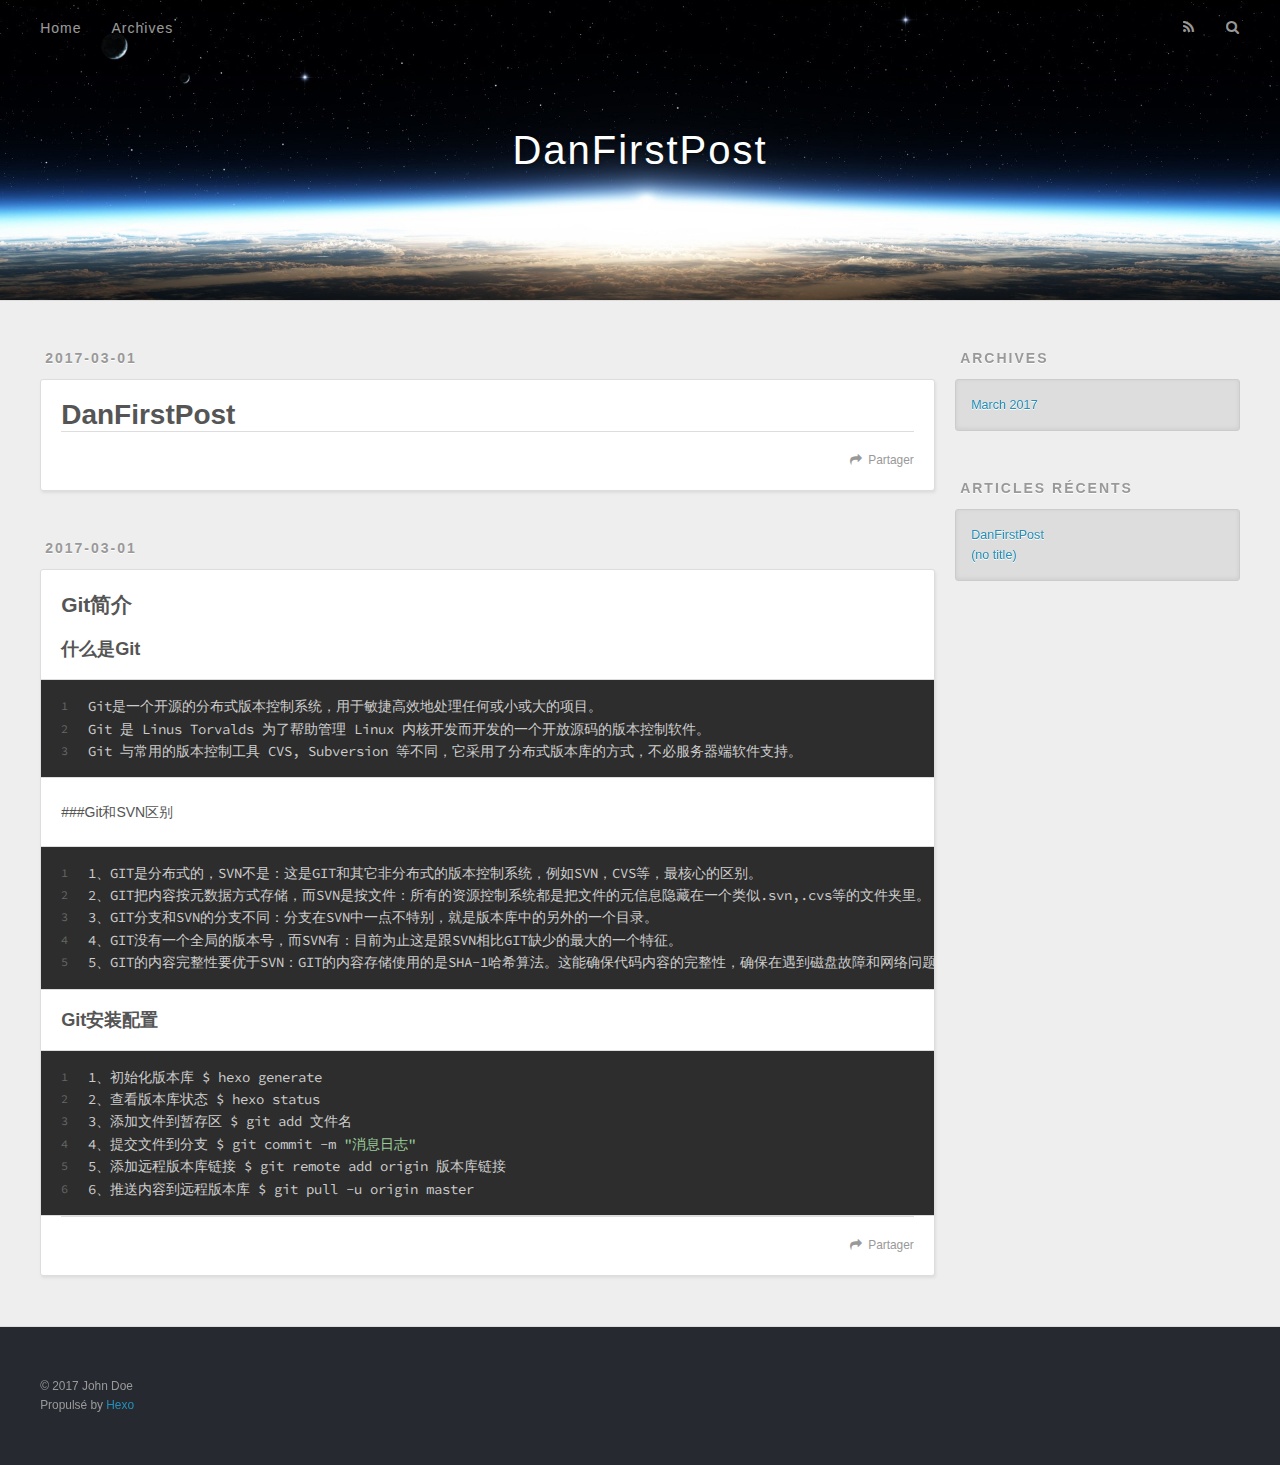
==== commit 192d6627: "Site updated: 2017-03-01 23:36:21" ====
--- a/index.html
+++ b/index.html
@@ -3,16 +3,16 @@
 <head>
   <meta charset="utf-8">
   
-  <title>Hexo</title>
+  <title>DanFirstPost</title>
   <meta name="viewport" content="width=device-width, initial-scale=1, maximum-scale=1">
   <meta property="og:type" content="website">
-<meta property="og:title" content="Hexo">
+<meta property="og:title" content="DanFirstPost">
 <meta property="og:url" content="http://yoursite.com/index.html">
-<meta property="og:site_name" content="Hexo">
+<meta property="og:site_name" content="DanFirstPost">
 <meta name="twitter:card" content="summary">
-<meta name="twitter:title" content="Hexo">
-  
-    <link rel="alternate" href="/atom.xml" title="Hexo" type="application/atom+xml">
+<meta name="twitter:title" content="DanFirstPost">
+  
+    <link rel="alternate" href="/atom.xml" title="DanFirstPost" type="application/atom+xml">
   
   
     <link rel="icon" href="/favicon.png">
@@ -33,7 +33,7 @@
   <div id="header-outer" class="outer">
     <div id="header-title" class="inner">
       <h1 id="logo-wrap">
-        <a href="/" id="logo">Hexo</a>
+        <a href="/" id="logo">DanFirstPost</a>
       </h1>
       
     </div>
@@ -48,9 +48,9 @@
       </nav>
       <nav id="sub-nav">
         
-          <a id="nav-rss-link" class="nav-icon" href="/atom.xml" title="RSS Feed"></a>
-        
-        <a id="nav-search-btn" class="nav-icon" title="Search"></a>
+          <a id="nav-rss-link" class="nav-icon" href="/atom.xml" title="Flux RSS"></a>
+        
+        <a id="nav-search-btn" class="nav-icon" title="Rechercher"></a>
       </nav>
       <div id="search-form-wrap">
         <form action="//google.com/search" method="get" accept-charset="UTF-8" class="search-form"><input type="search" name="q" results="0" class="search-form-input" placeholder="Search"><button type="submit" class="search-form-submit">&#xF002;</button><input type="hidden" name="sitesearch" value="http://yoursite.com"></form>
@@ -87,7 +87,7 @@
       
     </div>
     <footer class="article-footer">
-      <a data-url="http://yoursite.com/2017/03/01/DanFirstPost/" data-id="cizr1rep90001ok0e0jvfhgcm" class="article-share-link">Share</a>
+      <a data-url="http://yoursite.com/2017/03/01/DanFirstPost/" data-id="cizr3wy9z00010o0e0qtfje1a" class="article-share-link">Partager</a>
       
       
     </footer>
@@ -109,8 +109,7 @@
     
     <div class="article-entry" itemprop="articleBody">
       
-        <p>MissDanFirstPost</p>
-<h2 id="Git简介"><a href="#Git简介" class="headerlink" title="Git简介"></a>Git简介</h2><h3 id="什么是Git"><a href="#什么是Git" class="headerlink" title="什么是Git"></a>什么是Git</h3><figure class="highlight bash"><table><tr><td class="gutter"><pre><div class="line">1</div><div class="line">2</div><div class="line">3</div></pre></td><td class="code"><pre><div class="line">Git是一个开源的分布式版本控制系统，用于敏捷高效地处理任何或小或大的项目。</div><div class="line">Git 是 Linus Torvalds 为了帮助管理 Linux 内核开发而开发的一个开放源码的版本控制软件。</div><div class="line">Git 与常用的版本控制工具 CVS, Subversion 等不同，它采用了分布式版本库的方式，不必服务器端软件支持。</div></pre></td></tr></table></figure>
+        <h2 id="Git简介"><a href="#Git简介" class="headerlink" title="Git简介"></a>Git简介</h2><h3 id="什么是Git"><a href="#什么是Git" class="headerlink" title="什么是Git"></a>什么是Git</h3><figure class="highlight bash"><table><tr><td class="gutter"><pre><div class="line">1</div><div class="line">2</div><div class="line">3</div></pre></td><td class="code"><pre><div class="line">Git是一个开源的分布式版本控制系统，用于敏捷高效地处理任何或小或大的项目。</div><div class="line">Git 是 Linus Torvalds 为了帮助管理 Linux 内核开发而开发的一个开放源码的版本控制软件。</div><div class="line">Git 与常用的版本控制工具 CVS, Subversion 等不同，它采用了分布式版本库的方式，不必服务器端软件支持。</div></pre></td></tr></table></figure>
 <p>###Git和SVN区别</p>
 <figure class="highlight bash"><table><tr><td class="gutter"><pre><div class="line">1</div><div class="line">2</div><div class="line">3</div><div class="line">4</div><div class="line">5</div></pre></td><td class="code"><pre><div class="line">1、GIT是分布式的，SVN不是：这是GIT和其它非分布式的版本控制系统，例如SVN，CVS等，最核心的区别。</div><div class="line">2、GIT把内容按元数据方式存储，而SVN是按文件：所有的资源控制系统都是把文件的元信息隐藏在一个类似.svn,.cvs等的文件夹里。</div><div class="line">3、GIT分支和SVN的分支不同：分支在SVN中一点不特别，就是版本库中的另外的一个目录。</div><div class="line">4、GIT没有一个全局的版本号，而SVN有：目前为止这是跟SVN相比GIT缺少的最大的一个特征。</div><div class="line">5、GIT的内容完整性要优于SVN：GIT的内容存储使用的是SHA-1哈希算法。这能确保代码内容的完整性，确保在遇到磁盘故障和网络问题时降低对版本库的破坏。</div></pre></td></tr></table></figure>
 <h3 id="Git安装配置"><a href="#Git安装配置" class="headerlink" title="Git安装配置"></a>Git安装配置</h3><figure class="highlight bash"><table><tr><td class="gutter"><pre><div class="line">1</div><div class="line">2</div><div class="line">3</div><div class="line">4</div><div class="line">5</div><div class="line">6</div></pre></td><td class="code"><pre><div class="line">1、初始化版本库 $ hexo generate</div><div class="line">2、查看版本库状态 $ hexo status</div><div class="line">3、添加文件到暂存区 $ git add 文件名</div><div class="line">4、提交文件到分支 $ git commit -m <span class="string">"消息日志"</span></div><div class="line">5、添加远程版本库链接 $ git remote add origin 版本库链接</div><div class="line">6、推送内容到远程版本库 $ git pull -u origin master</div></pre></td></tr></table></figure>
@@ -118,7 +117,7 @@
       
     </div>
     <footer class="article-footer">
-      <a data-url="http://yoursite.com/2017/03/01/hello-world/" data-id="cizr1reoe0000ok0ex4f7kmu6" class="article-share-link">Share</a>
+      <a data-url="http://yoursite.com/2017/03/01/hello-world/" data-id="cizr3wy9q00000o0e5g47paxq" class="article-share-link">Partager</a>
       
       
     </footer>
@@ -153,7 +152,7 @@
   
     
   <div class="widget-wrap">
-    <h3 class="widget-title">Recent Posts</h3>
+    <h3 class="widget-title">Articles récents</h3>
     <div class="widget">
       <ul>
         
@@ -178,7 +177,7 @@
   <div class="outer">
     <div id="footer-info" class="inner">
       &copy; 2017 John Doe<br>
-      Powered by <a href="http://hexo.io/" target="_blank">Hexo</a>
+      Propulsé by <a href="http://hexo.io/" target="_blank">Hexo</a>
     </div>
   </div>
 </footer>
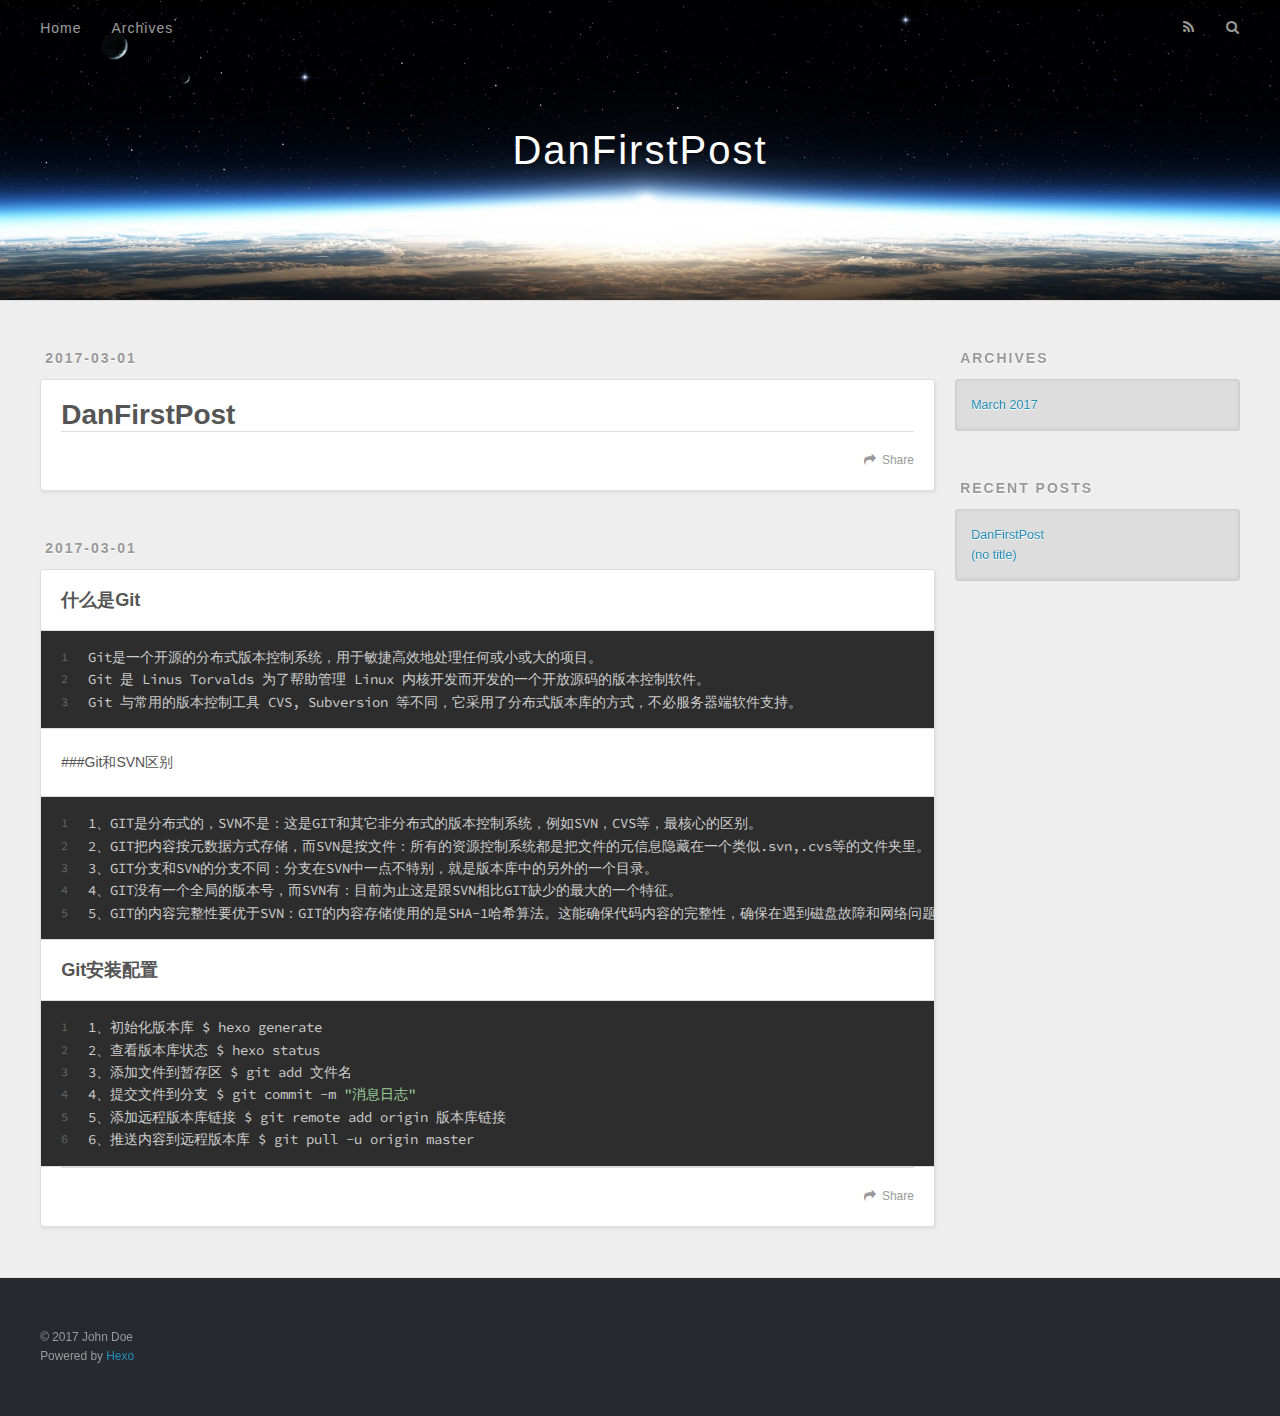
==== commit 227c3637: "Site updated: 2017-03-01 23:54:27" ====
--- a/index.html
+++ b/index.html
@@ -48,9 +48,9 @@
       </nav>
       <nav id="sub-nav">
         
-          <a id="nav-rss-link" class="nav-icon" href="/atom.xml" title="Flux RSS"></a>
-        
-        <a id="nav-search-btn" class="nav-icon" title="Rechercher"></a>
+          <a id="nav-rss-link" class="nav-icon" href="/atom.xml" title="RSS Feed"></a>
+        
+        <a id="nav-search-btn" class="nav-icon" title="Search"></a>
       </nav>
       <div id="search-form-wrap">
         <form action="//google.com/search" method="get" accept-charset="UTF-8" class="search-form"><input type="search" name="q" results="0" class="search-form-input" placeholder="Search"><button type="submit" class="search-form-submit">&#xF002;</button><input type="hidden" name="sitesearch" value="http://yoursite.com"></form>
@@ -87,7 +87,7 @@
       
     </div>
     <footer class="article-footer">
-      <a data-url="http://yoursite.com/2017/03/01/DanFirstPost/" data-id="cizr3wy9z00010o0e0qtfje1a" class="article-share-link">Partager</a>
+      <a data-url="http://yoursite.com/2017/03/01/DanFirstPost/" data-id="cizr56mjp0000p40ellw8n7s7" class="article-share-link">Share</a>
       
       
     </footer>
@@ -109,7 +109,7 @@
     
     <div class="article-entry" itemprop="articleBody">
       
-        <h2 id="Git简介"><a href="#Git简介" class="headerlink" title="Git简介"></a>Git简介</h2><h3 id="什么是Git"><a href="#什么是Git" class="headerlink" title="什么是Git"></a>什么是Git</h3><figure class="highlight bash"><table><tr><td class="gutter"><pre><div class="line">1</div><div class="line">2</div><div class="line">3</div></pre></td><td class="code"><pre><div class="line">Git是一个开源的分布式版本控制系统，用于敏捷高效地处理任何或小或大的项目。</div><div class="line">Git 是 Linus Torvalds 为了帮助管理 Linux 内核开发而开发的一个开放源码的版本控制软件。</div><div class="line">Git 与常用的版本控制工具 CVS, Subversion 等不同，它采用了分布式版本库的方式，不必服务器端软件支持。</div></pre></td></tr></table></figure>
+        <h3 id="什么是Git"><a href="#什么是Git" class="headerlink" title="什么是Git"></a>什么是Git</h3><figure class="highlight bash"><table><tr><td class="gutter"><pre><div class="line">1</div><div class="line">2</div><div class="line">3</div></pre></td><td class="code"><pre><div class="line">Git是一个开源的分布式版本控制系统，用于敏捷高效地处理任何或小或大的项目。</div><div class="line">Git 是 Linus Torvalds 为了帮助管理 Linux 内核开发而开发的一个开放源码的版本控制软件。</div><div class="line">Git 与常用的版本控制工具 CVS, Subversion 等不同，它采用了分布式版本库的方式，不必服务器端软件支持。</div></pre></td></tr></table></figure>
 <p>###Git和SVN区别</p>
 <figure class="highlight bash"><table><tr><td class="gutter"><pre><div class="line">1</div><div class="line">2</div><div class="line">3</div><div class="line">4</div><div class="line">5</div></pre></td><td class="code"><pre><div class="line">1、GIT是分布式的，SVN不是：这是GIT和其它非分布式的版本控制系统，例如SVN，CVS等，最核心的区别。</div><div class="line">2、GIT把内容按元数据方式存储，而SVN是按文件：所有的资源控制系统都是把文件的元信息隐藏在一个类似.svn,.cvs等的文件夹里。</div><div class="line">3、GIT分支和SVN的分支不同：分支在SVN中一点不特别，就是版本库中的另外的一个目录。</div><div class="line">4、GIT没有一个全局的版本号，而SVN有：目前为止这是跟SVN相比GIT缺少的最大的一个特征。</div><div class="line">5、GIT的内容完整性要优于SVN：GIT的内容存储使用的是SHA-1哈希算法。这能确保代码内容的完整性，确保在遇到磁盘故障和网络问题时降低对版本库的破坏。</div></pre></td></tr></table></figure>
 <h3 id="Git安装配置"><a href="#Git安装配置" class="headerlink" title="Git安装配置"></a>Git安装配置</h3><figure class="highlight bash"><table><tr><td class="gutter"><pre><div class="line">1</div><div class="line">2</div><div class="line">3</div><div class="line">4</div><div class="line">5</div><div class="line">6</div></pre></td><td class="code"><pre><div class="line">1、初始化版本库 $ hexo generate</div><div class="line">2、查看版本库状态 $ hexo status</div><div class="line">3、添加文件到暂存区 $ git add 文件名</div><div class="line">4、提交文件到分支 $ git commit -m <span class="string">"消息日志"</span></div><div class="line">5、添加远程版本库链接 $ git remote add origin 版本库链接</div><div class="line">6、推送内容到远程版本库 $ git pull -u origin master</div></pre></td></tr></table></figure>
@@ -117,7 +117,7 @@
       
     </div>
     <footer class="article-footer">
-      <a data-url="http://yoursite.com/2017/03/01/hello-world/" data-id="cizr3wy9q00000o0e5g47paxq" class="article-share-link">Partager</a>
+      <a data-url="http://yoursite.com/2017/03/01/hello-world/" data-id="cizr56mk20001p40e1auew3km" class="article-share-link">Share</a>
       
       
     </footer>
@@ -152,7 +152,7 @@
   
     
   <div class="widget-wrap">
-    <h3 class="widget-title">Articles récents</h3>
+    <h3 class="widget-title">Recent Posts</h3>
     <div class="widget">
       <ul>
         
@@ -177,7 +177,7 @@
   <div class="outer">
     <div id="footer-info" class="inner">
       &copy; 2017 John Doe<br>
-      Propulsé by <a href="http://hexo.io/" target="_blank">Hexo</a>
+      Powered by <a href="http://hexo.io/" target="_blank">Hexo</a>
     </div>
   </div>
 </footer>
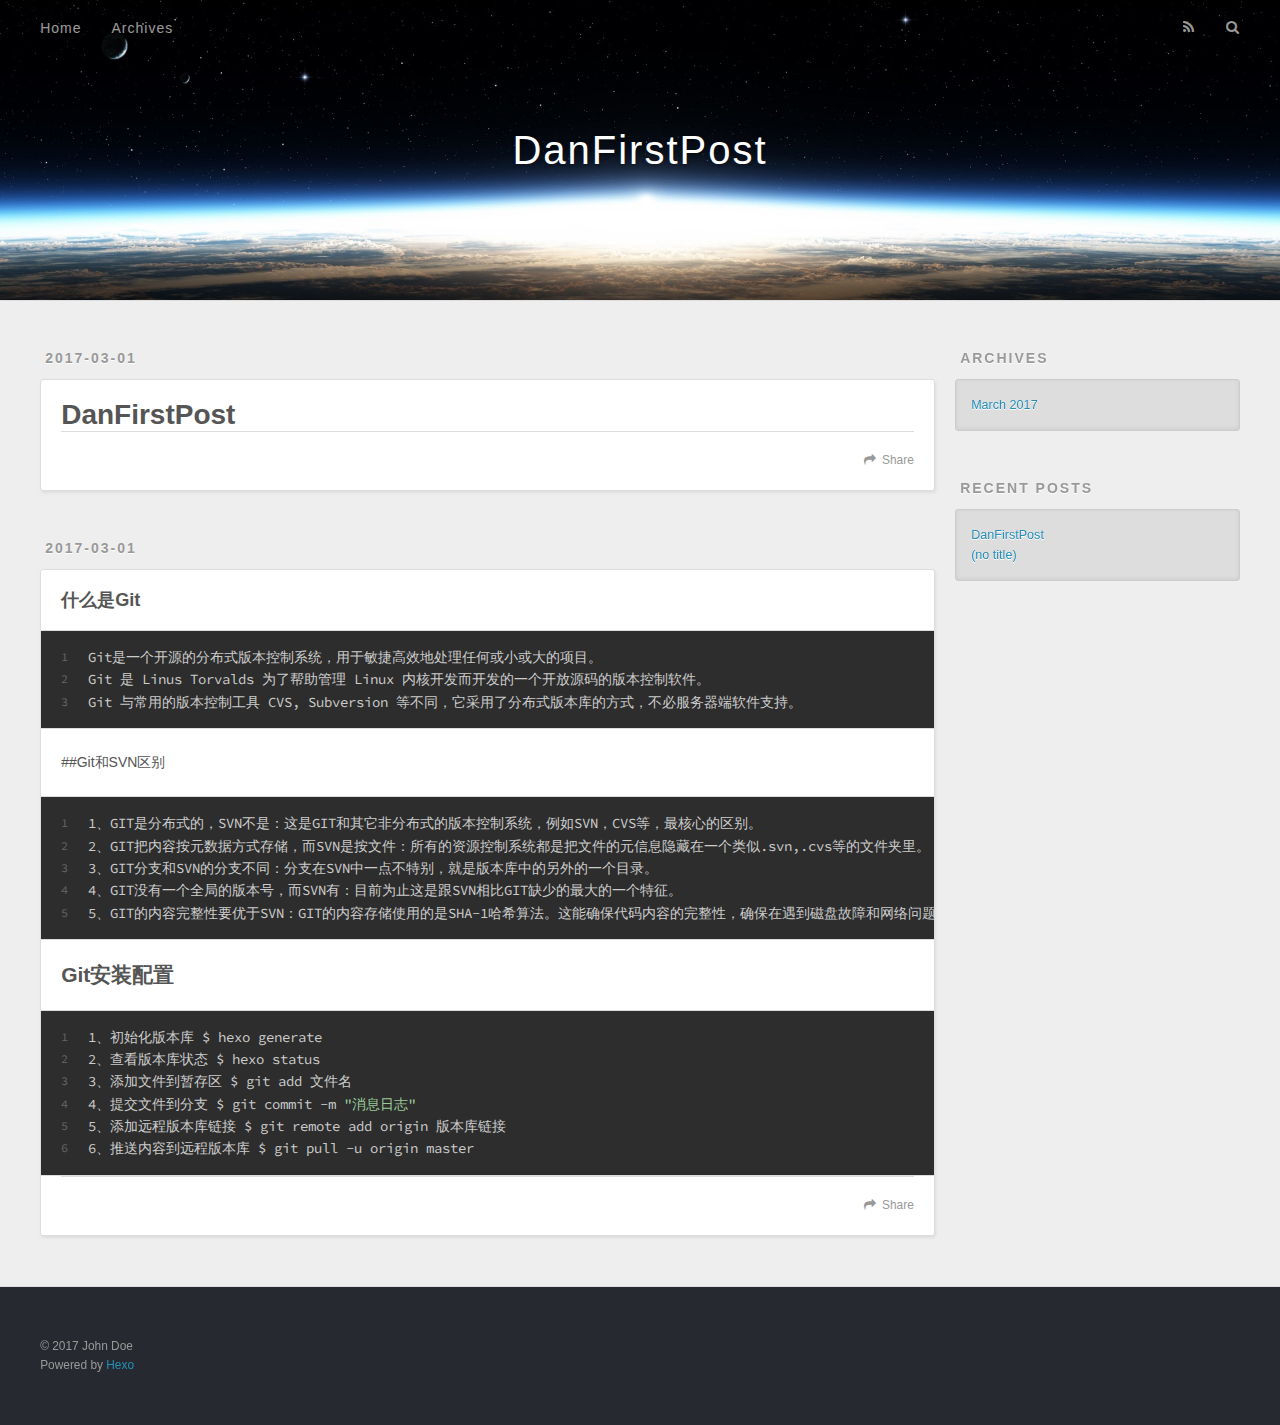
==== commit 872c1efb: "Site updated: 2017-03-02 09:14:22" ====
--- a/index.html
+++ b/index.html
@@ -87,7 +87,7 @@
       
     </div>
     <footer class="article-footer">
-      <a data-url="http://yoursite.com/2017/03/01/DanFirstPost/" data-id="cizr56mjp0000p40ellw8n7s7" class="article-share-link">Share</a>
+      <a data-url="http://yoursite.com/2017/03/01/DanFirstPost/" data-id="cizrp522p0001as0e518aj6gm" class="article-share-link">Share</a>
       
       
     </footer>
@@ -110,14 +110,14 @@
     <div class="article-entry" itemprop="articleBody">
       
         <h3 id="什么是Git"><a href="#什么是Git" class="headerlink" title="什么是Git"></a>什么是Git</h3><figure class="highlight bash"><table><tr><td class="gutter"><pre><div class="line">1</div><div class="line">2</div><div class="line">3</div></pre></td><td class="code"><pre><div class="line">Git是一个开源的分布式版本控制系统，用于敏捷高效地处理任何或小或大的项目。</div><div class="line">Git 是 Linus Torvalds 为了帮助管理 Linux 内核开发而开发的一个开放源码的版本控制软件。</div><div class="line">Git 与常用的版本控制工具 CVS, Subversion 等不同，它采用了分布式版本库的方式，不必服务器端软件支持。</div></pre></td></tr></table></figure>
-<p>###Git和SVN区别</p>
+<p>##Git和SVN区别</p>
 <figure class="highlight bash"><table><tr><td class="gutter"><pre><div class="line">1</div><div class="line">2</div><div class="line">3</div><div class="line">4</div><div class="line">5</div></pre></td><td class="code"><pre><div class="line">1、GIT是分布式的，SVN不是：这是GIT和其它非分布式的版本控制系统，例如SVN，CVS等，最核心的区别。</div><div class="line">2、GIT把内容按元数据方式存储，而SVN是按文件：所有的资源控制系统都是把文件的元信息隐藏在一个类似.svn,.cvs等的文件夹里。</div><div class="line">3、GIT分支和SVN的分支不同：分支在SVN中一点不特别，就是版本库中的另外的一个目录。</div><div class="line">4、GIT没有一个全局的版本号，而SVN有：目前为止这是跟SVN相比GIT缺少的最大的一个特征。</div><div class="line">5、GIT的内容完整性要优于SVN：GIT的内容存储使用的是SHA-1哈希算法。这能确保代码内容的完整性，确保在遇到磁盘故障和网络问题时降低对版本库的破坏。</div></pre></td></tr></table></figure>
-<h3 id="Git安装配置"><a href="#Git安装配置" class="headerlink" title="Git安装配置"></a>Git安装配置</h3><figure class="highlight bash"><table><tr><td class="gutter"><pre><div class="line">1</div><div class="line">2</div><div class="line">3</div><div class="line">4</div><div class="line">5</div><div class="line">6</div></pre></td><td class="code"><pre><div class="line">1、初始化版本库 $ hexo generate</div><div class="line">2、查看版本库状态 $ hexo status</div><div class="line">3、添加文件到暂存区 $ git add 文件名</div><div class="line">4、提交文件到分支 $ git commit -m <span class="string">"消息日志"</span></div><div class="line">5、添加远程版本库链接 $ git remote add origin 版本库链接</div><div class="line">6、推送内容到远程版本库 $ git pull -u origin master</div></pre></td></tr></table></figure>
+<h2 id="Git安装配置"><a href="#Git安装配置" class="headerlink" title="Git安装配置"></a>Git安装配置</h2><figure class="highlight bash"><table><tr><td class="gutter"><pre><div class="line">1</div><div class="line">2</div><div class="line">3</div><div class="line">4</div><div class="line">5</div><div class="line">6</div></pre></td><td class="code"><pre><div class="line">1、初始化版本库 $ hexo generate</div><div class="line">2、查看版本库状态 $ hexo status</div><div class="line">3、添加文件到暂存区 $ git add 文件名</div><div class="line">4、提交文件到分支 $ git commit -m <span class="string">"消息日志"</span></div><div class="line">5、添加远程版本库链接 $ git remote add origin 版本库链接</div><div class="line">6、推送内容到远程版本库 $ git pull -u origin master</div></pre></td></tr></table></figure>
 
       
     </div>
     <footer class="article-footer">
-      <a data-url="http://yoursite.com/2017/03/01/hello-world/" data-id="cizr56mk20001p40e1auew3km" class="article-share-link">Share</a>
+      <a data-url="http://yoursite.com/2017/03/01/hello-world/" data-id="cizrp522e0000as0edirkipd3" class="article-share-link">Share</a>
       
       
     </footer>
